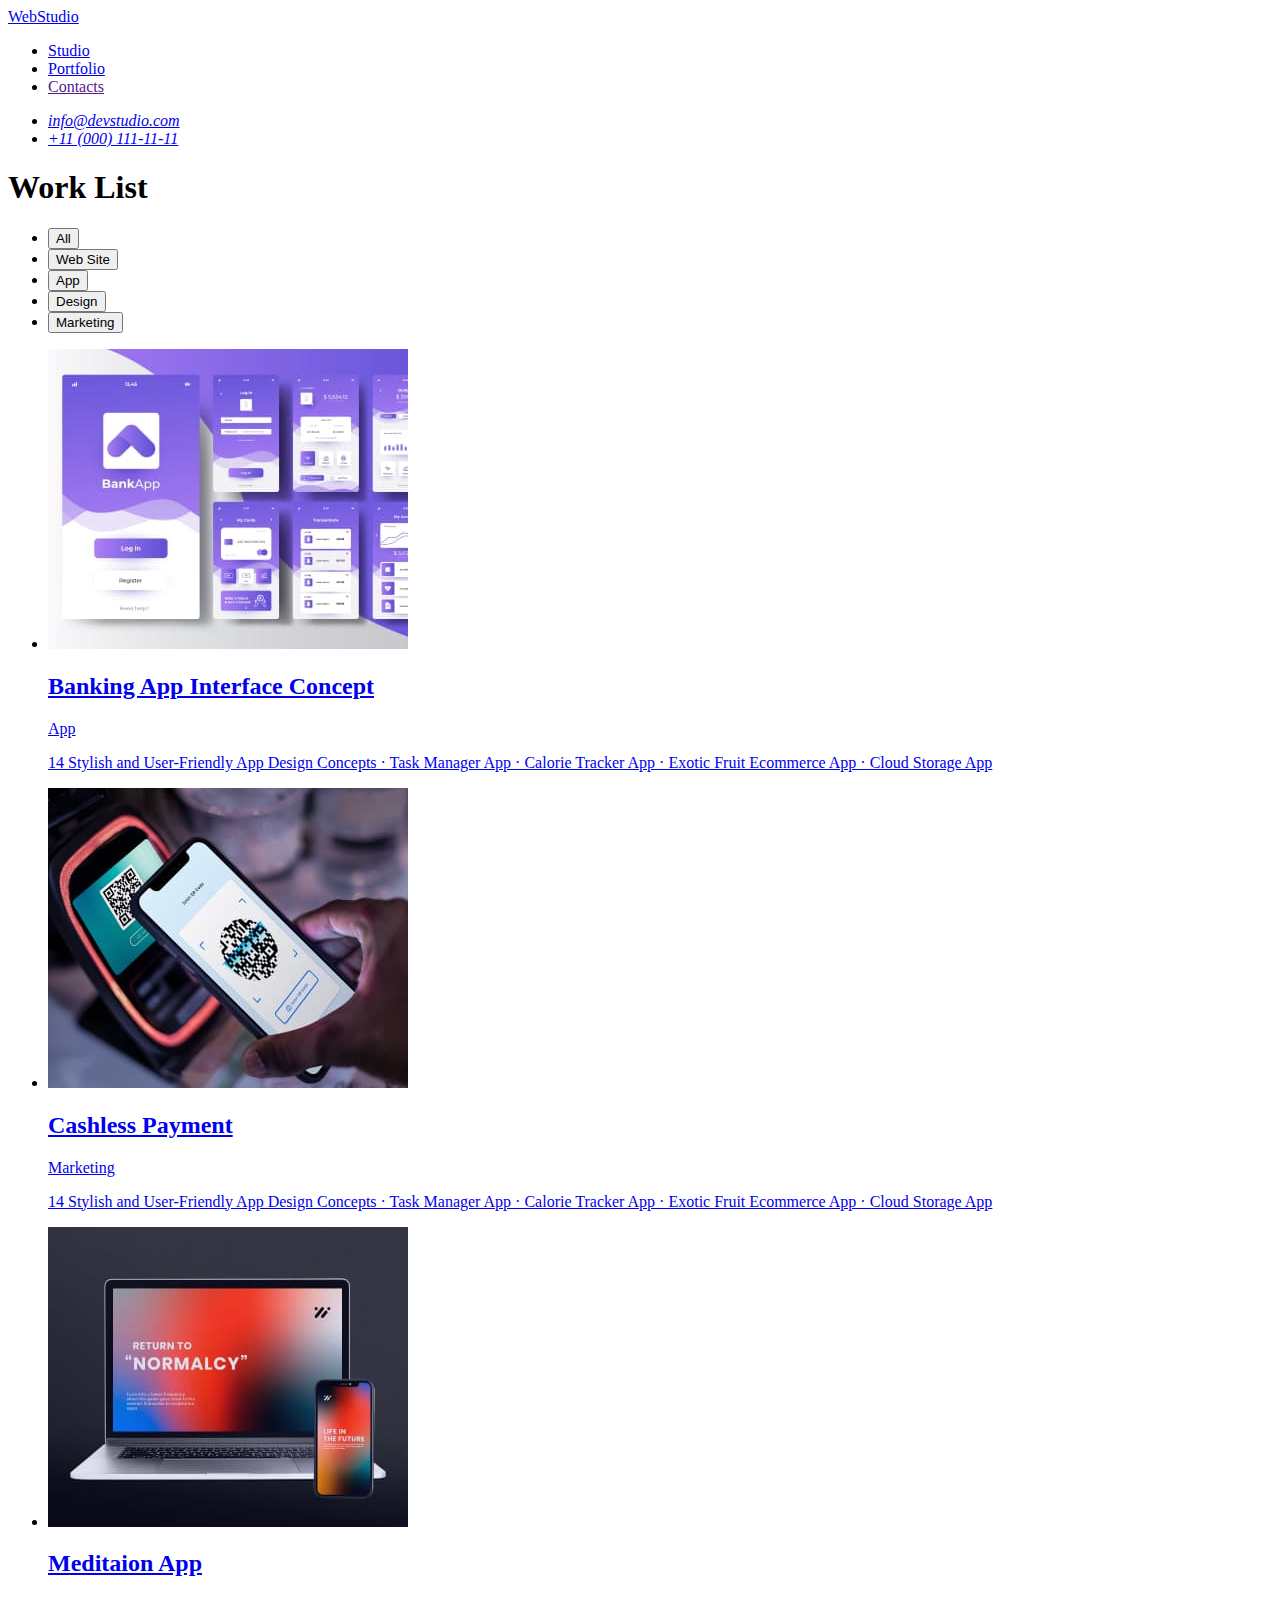
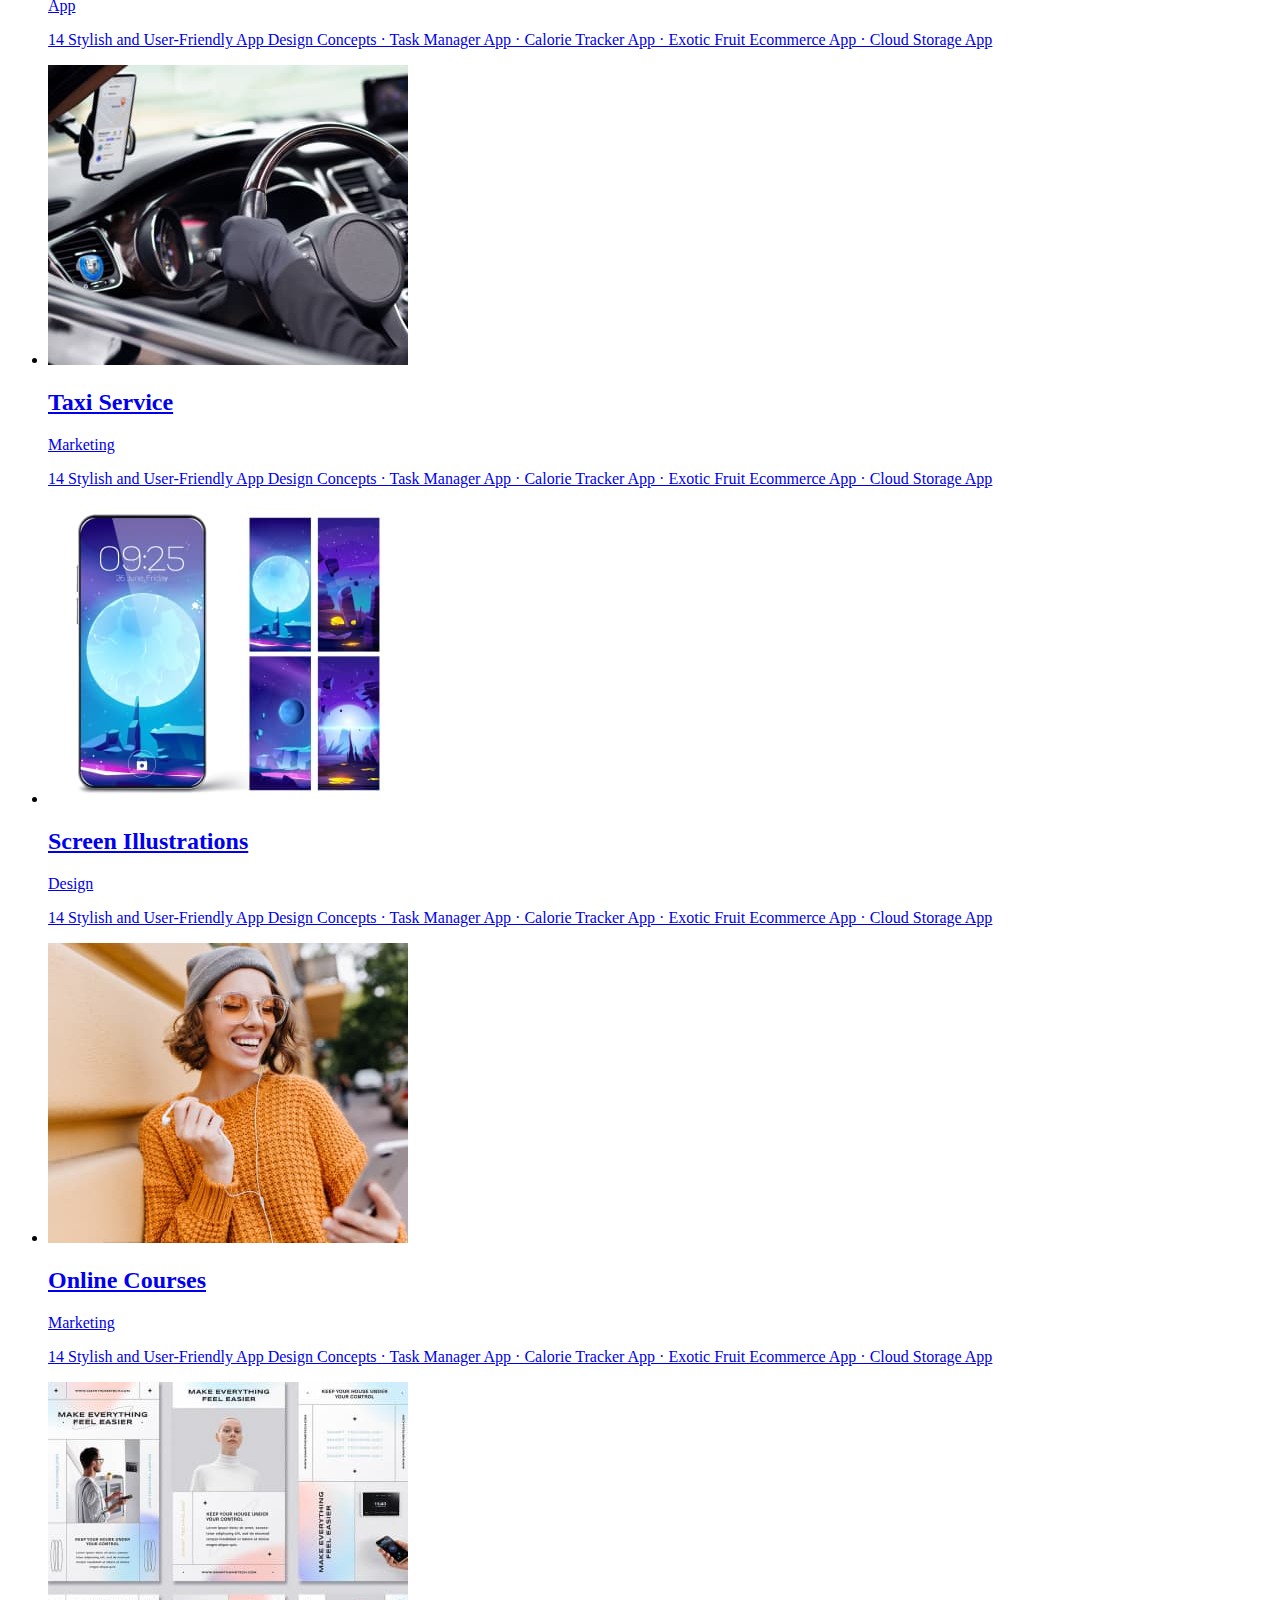
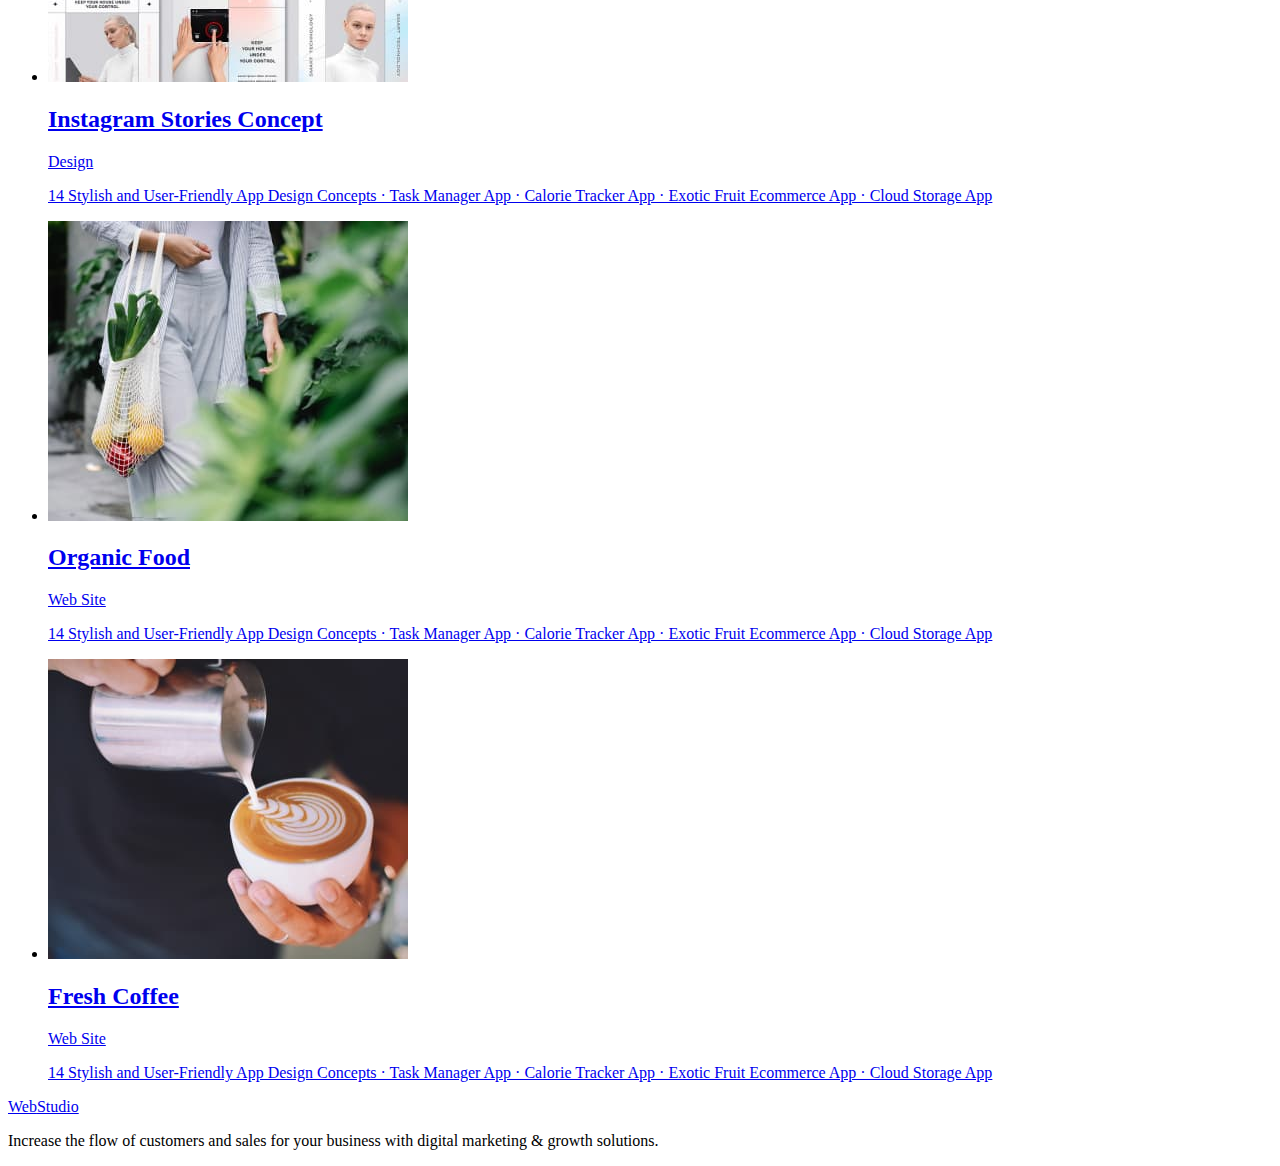
==== portfolio.html @ 68b68ec5 "Create portfolio.html" ====
<!DOCTYPE html>
<html lang="en">
	<head>
		<meta charset="UTF-8" />
		<meta http-equiv="X-UA-Compatible" content="IE=edge" />
		<meta name="viewport" content="width=device-width, initial-scale=1.0" />
		<title>Portfolio</title>
		<link rel="preconnect" href="https://fonts.googleapis.com" />
		<link rel="preconnect" href="https://fonts.gstatic.com" crossorigin />
		<link
			href="https://fonts.googleapis.com/css2?family=Raleway:wght@800&family=Roboto:wght@400;500;700;900&display=swap"
			rel="stylesheet"
		/>
		<link rel="stylesheet" href="./css/styles.css" />
	</head>

	<body>
		<!-- Header -->

		<header>
			<nav>
				<a class="header-logo" href="./index.html"><span class="header-logo-accent">Web</span>Studio</a>
				<ul class="list">
					<li><a class="header-navigation" href="./studio.html">Studio</a></li>
					<li><a class="header-navigation" href="./portfolio.html">Portfolio</a></li>
					<li><a class="header-navigation" href="">Contacts</a></li>
				</ul>
			</nav>

			<address>
				<ul class="list">
					<li><a class="header-address" href="mailto:info@devstudio.com">info@devstudio.com</a></li>
					<li><a class="header-address" href="tel:+110001111111">+11 (000) 111-11-11</a></li>
				</ul>
			</address>
		</header>

		<main>
			<!-- Items -->

			<section>
				<h1 class="visually-hidden">Work List</h1>

				<ul class="list">
					<li><button type="button" class="button-filter">All</button></li>
					<li><button type="button" class="button-filter">Web Site</button></li>
					<li><button type="button" class="button-filter">App</button></li>
					<li><button type="button" class="button-filter">Design</button></li>
					<li><button type="button" class="button-filter">Marketing</button></li>
				</ul>

				<ul class="list">
					<li>
						<a href="/">
							<img src="./images/work1.jpg" alt="Bank App Interface" width="360" height="300" />
							<h2 class="work-title">Banking App Interface Concept</h2>
							<p>App</p>
							<p class="work-description"
								>14 Stylish and User-Friendly App Design Concepts · Task Manager App · Calorie Tracker App · Exotic
								Fruit Ecommerce App · Cloud Storage App</p
							>
						</a>
					</li>

					<li>
						<a href="/">
							<img src="./images/work2.jpg" alt="Cashless Payment" width="360" height="300" />
							<h2 class="work-title">Cashless Payment</h2>
							<p class="work-type">Marketing</p>
							<p class="work-description"
								>14 Stylish and User-Friendly App Design Concepts · Task Manager App · Calorie Tracker App · Exotic
								Fruit Ecommerce App · Cloud Storage App</p
							>
						</a>
					</li>

					<li>
						<a href="/">
							<img src="./images/work3.jpg" alt="Meditaion App" width="360" height="300" />
							<h2 class="work-title">Meditaion App</h2>
							<p class="work-type">App</p>
							<p class="work-description"
								>14 Stylish and User-Friendly App Design Concepts · Task Manager App · Calorie Tracker App · Exotic
								Fruit Ecommerce App · Cloud Storage App</p
							>
						</a>
					</li>

					<li>
						<a href="/">
							<img src="./images/work4.jpg" alt="Taxi Service" width="360" height="300" />
							<h2>Taxi Service</h2>
							<p class="work-type">Marketing</p>
							<p class="work-description"
								>14 Stylish and User-Friendly App Design Concepts · Task Manager App · Calorie Tracker App · Exotic
								Fruit Ecommerce App · Cloud Storage App</p
							>
						</a>
					</li>

					<li>
						<a href="/">
							<img src="./images/work5.jpg" alt="Screen Illustrations" width="360" height="300" />
							<h2>Screen Illustrations</h2>
							<p>Design</p>
							<p class="work-description"
								>14 Stylish and User-Friendly App Design Concepts · Task Manager App · Calorie Tracker App · Exotic
								Fruit Ecommerce App · Cloud Storage App</p
							>
						</a>
					</li>

					<li>
						<a href="/">
							<img src="./images/work6.jpg" alt="Online Courses" width="360" height="300" />
							<h2>Online Courses</h2>
							<p>Marketing</p>
							<p class="work-description"
								>14 Stylish and User-Friendly App Design Concepts · Task Manager App · Calorie Tracker App · Exotic
								Fruit Ecommerce App · Cloud Storage App</p
							>
						</a>
					</li>

					<li>
						<a href="/">
							<img src="./images/work7.jpg" alt="Instagram Stories Concept" width="360" height="300" />
							<h2>Instagram Stories Concept</h2>
							<p>Design</p>
							<p class="work-description"
								>14 Stylish and User-Friendly App Design Concepts · Task Manager App · Calorie Tracker App · Exotic
								Fruit Ecommerce App · Cloud Storage App</p
							>
						</a>
					</li>

					<li>
						<a href="/">
							<img src="./images/work8.jpg" alt="Organic Food" width="360" height="300" />
							<h2>Organic Food</h2>
							<p>Web Site</p>
							<p class="work-description"
								>14 Stylish and User-Friendly App Design Concepts · Task Manager App · Calorie Tracker App · Exotic
								Fruit Ecommerce App · Cloud Storage App</p
							>
						</a>
					</li>

					<li>
						<a href="/">
							<img src="./images/work9.jpg" alt="Coffee" width="360" height="300" />
							<h2>Fresh Coffee</h2>
							<p>Web Site</p>
							<p class="work-description"
								>14 Stylish and User-Friendly App Design Concepts · Task Manager App · Calorie Tracker App · Exotic
								Fruit Ecommerce App · Cloud Storage App</p
							>
						</a>
					</li>
				</ul>
			</section>
		</main>

		<!-- Footer -->

		<footer class="footer">
			<a class="footer-logo" href="./index.html"><span class="footer-logo-accent">Web</span>Studio</a>
			<p class="footer-description">
				Increase the flow of customers and sales for your business with digital marketing & growth solutions.
			</p>
		</footer>
	</body>
</html>
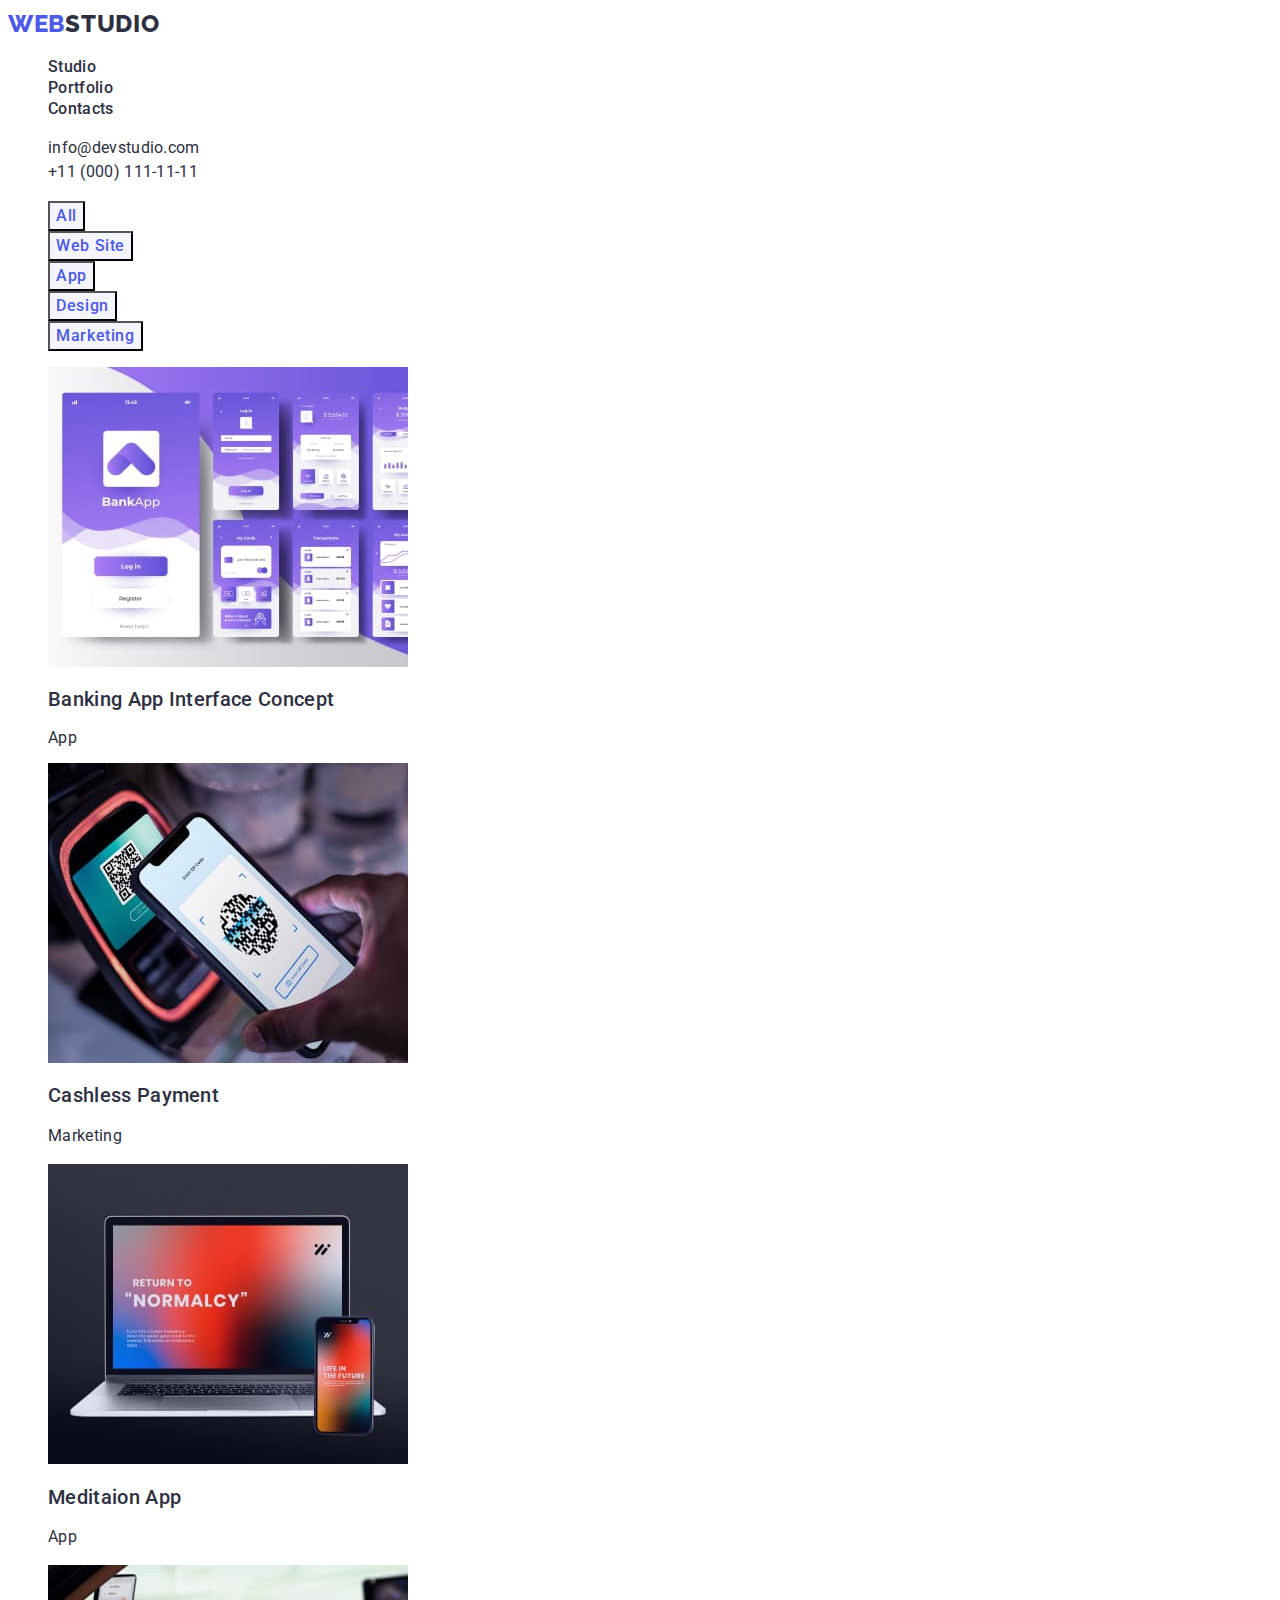
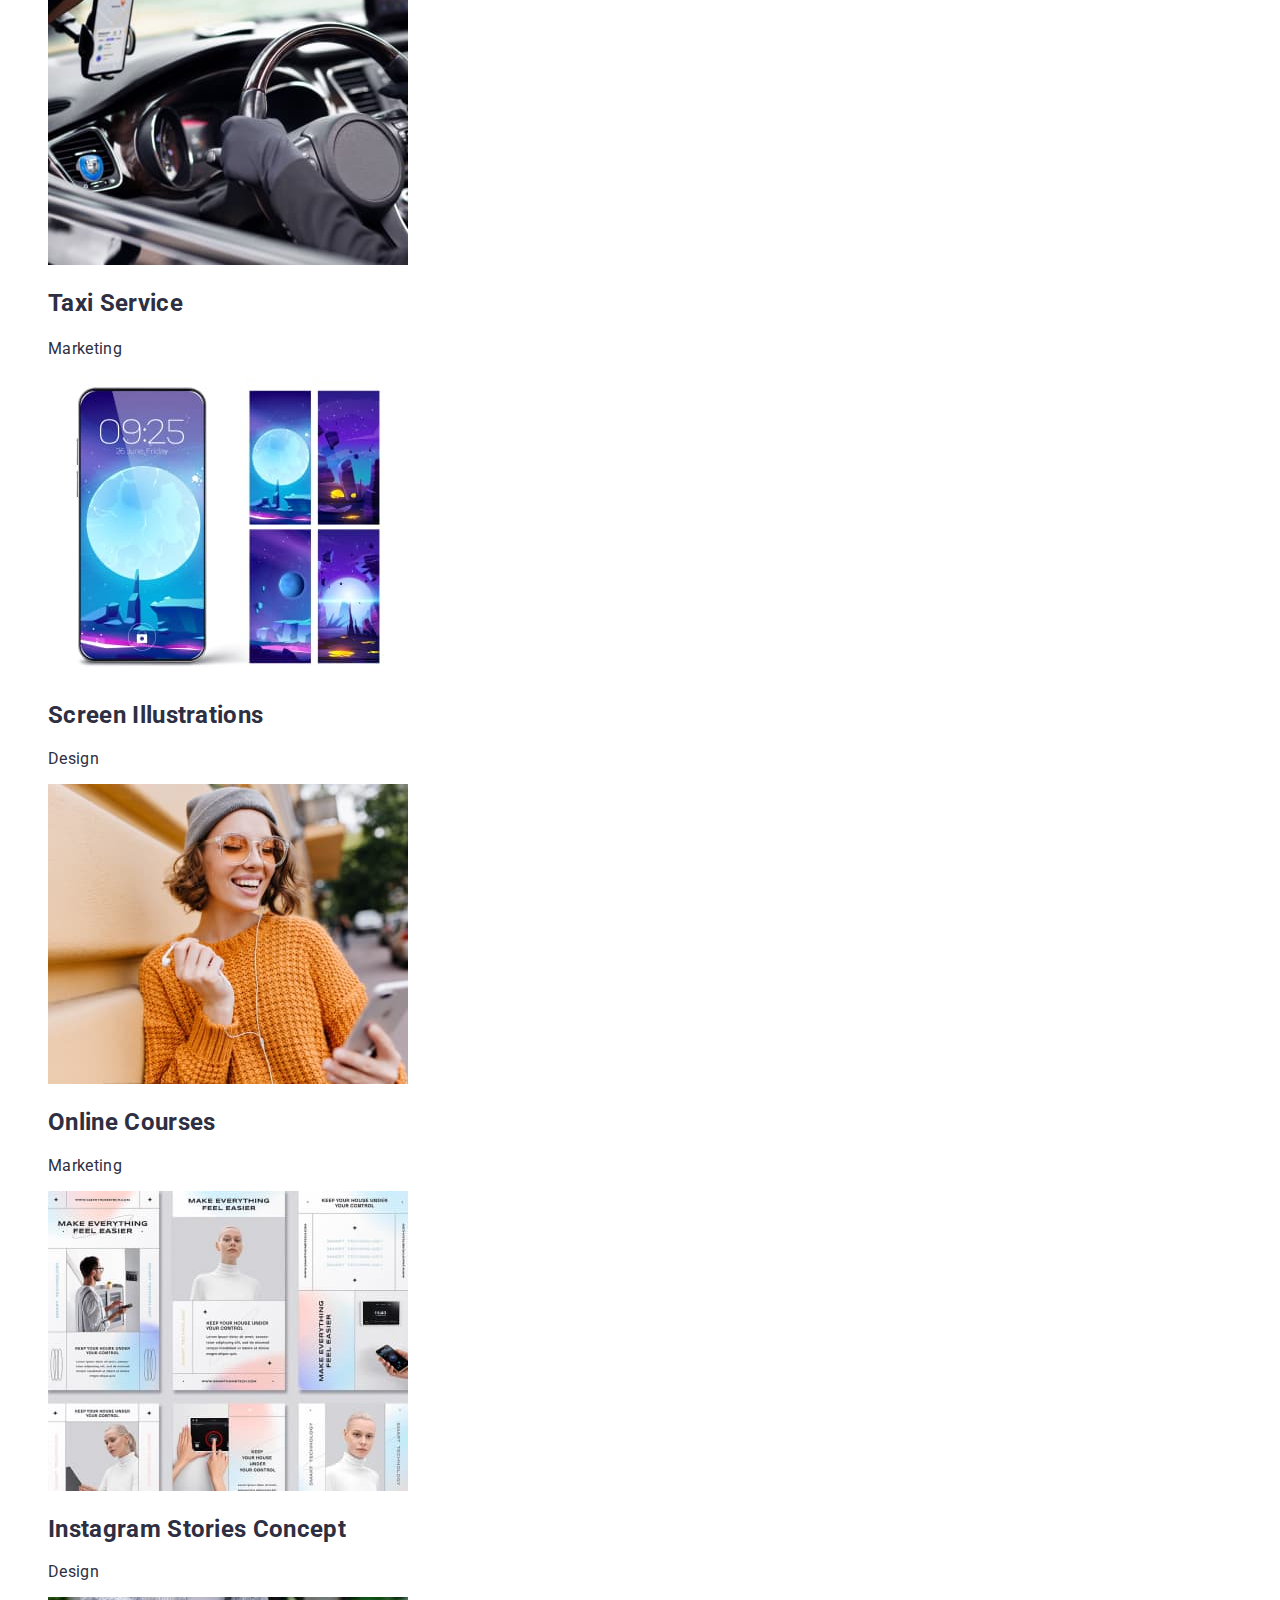
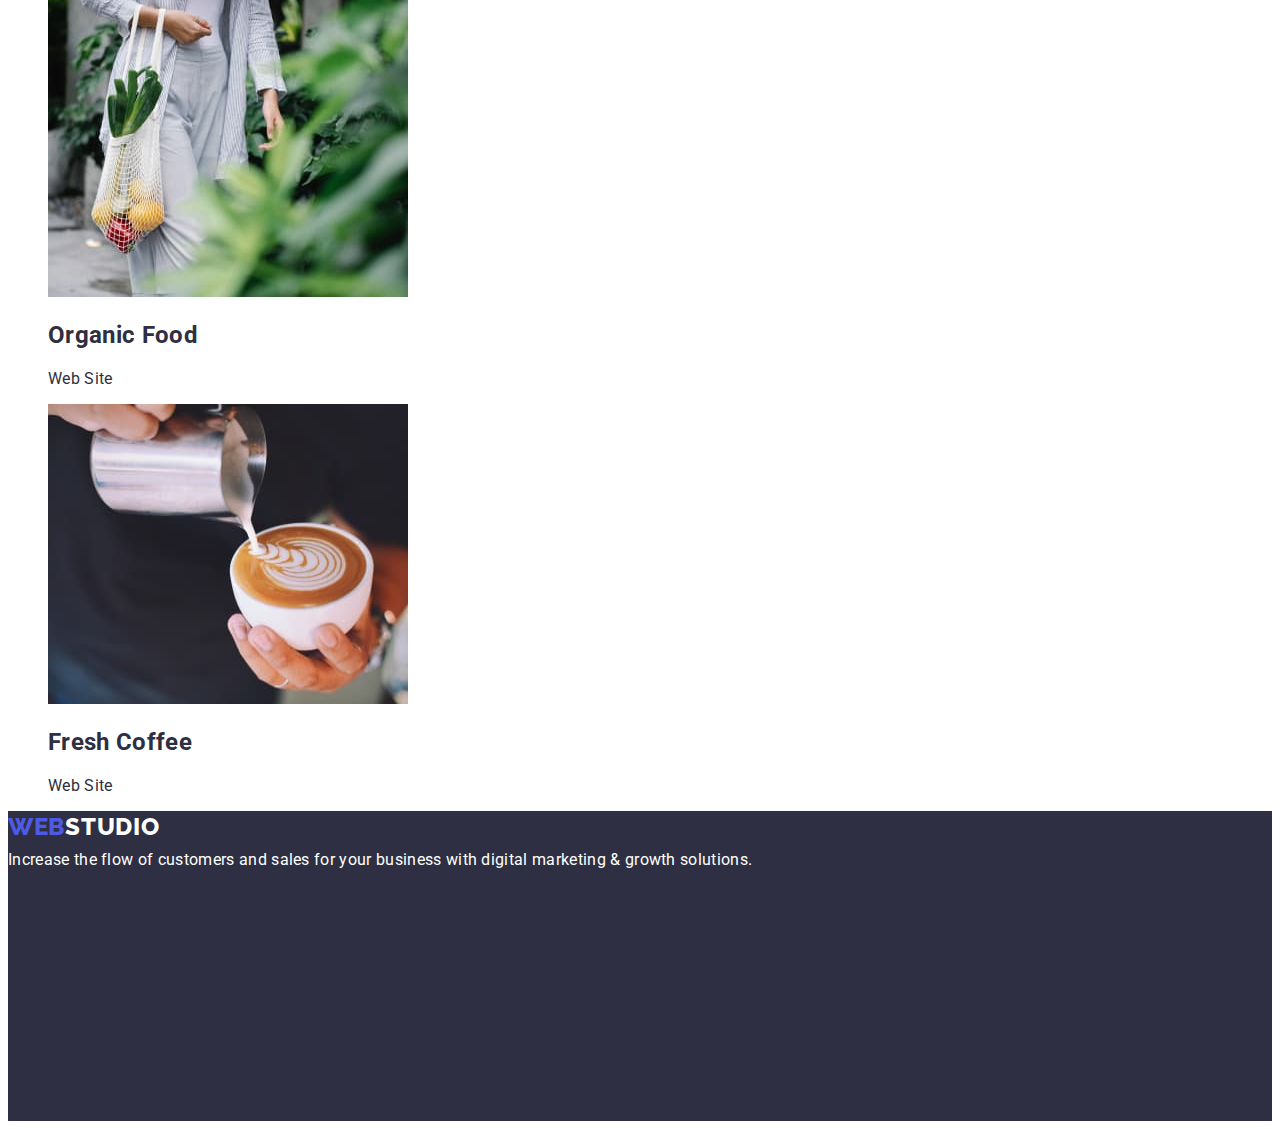
==== commit 242ba300: "Допрацювання ДЗ2" ====
--- a/portfolio.html
+++ b/portfolio.html
@@ -21,7 +21,7 @@
 			<nav>
 				<a class="header-logo" href="./index.html"><span class="header-logo-accent">Web</span>Studio</a>
 				<ul class="list">
-					<li><a class="header-navigation" href="./studio.html">Studio</a></li>
+					<li><a class="header-navigation" href="./index.html">Studio</a></li>
 					<li><a class="header-navigation" href="./portfolio.html">Portfolio</a></li>
 					<li><a class="header-navigation" href="">Contacts</a></li>
 				</ul>
@@ -55,10 +55,6 @@
 							<img src="./images/work1.jpg" alt="Bank App Interface" width="360" height="300" />
 							<h2 class="work-title">Banking App Interface Concept</h2>
 							<p>App</p>
-							<p class="work-description"
-								>14 Stylish and User-Friendly App Design Concepts · Task Manager App · Calorie Tracker App · Exotic
-								Fruit Ecommerce App · Cloud Storage App</p
-							>
 						</a>
 					</li>
 
@@ -67,10 +63,6 @@
 							<img src="./images/work2.jpg" alt="Cashless Payment" width="360" height="300" />
 							<h2 class="work-title">Cashless Payment</h2>
 							<p class="work-type">Marketing</p>
-							<p class="work-description"
-								>14 Stylish and User-Friendly App Design Concepts · Task Manager App · Calorie Tracker App · Exotic
-								Fruit Ecommerce App · Cloud Storage App</p
-							>
 						</a>
 					</li>
 
@@ -79,10 +71,6 @@
 							<img src="./images/work3.jpg" alt="Meditaion App" width="360" height="300" />
 							<h2 class="work-title">Meditaion App</h2>
 							<p class="work-type">App</p>
-							<p class="work-description"
-								>14 Stylish and User-Friendly App Design Concepts · Task Manager App · Calorie Tracker App · Exotic
-								Fruit Ecommerce App · Cloud Storage App</p
-							>
 						</a>
 					</li>
 
@@ -91,10 +79,6 @@
 							<img src="./images/work4.jpg" alt="Taxi Service" width="360" height="300" />
 							<h2>Taxi Service</h2>
 							<p class="work-type">Marketing</p>
-							<p class="work-description"
-								>14 Stylish and User-Friendly App Design Concepts · Task Manager App · Calorie Tracker App · Exotic
-								Fruit Ecommerce App · Cloud Storage App</p
-							>
 						</a>
 					</li>
 
@@ -103,10 +87,6 @@
 							<img src="./images/work5.jpg" alt="Screen Illustrations" width="360" height="300" />
 							<h2>Screen Illustrations</h2>
 							<p>Design</p>
-							<p class="work-description"
-								>14 Stylish and User-Friendly App Design Concepts · Task Manager App · Calorie Tracker App · Exotic
-								Fruit Ecommerce App · Cloud Storage App</p
-							>
 						</a>
 					</li>
 
@@ -115,10 +95,6 @@
 							<img src="./images/work6.jpg" alt="Online Courses" width="360" height="300" />
 							<h2>Online Courses</h2>
 							<p>Marketing</p>
-							<p class="work-description"
-								>14 Stylish and User-Friendly App Design Concepts · Task Manager App · Calorie Tracker App · Exotic
-								Fruit Ecommerce App · Cloud Storage App</p
-							>
 						</a>
 					</li>
 
@@ -127,10 +103,6 @@
 							<img src="./images/work7.jpg" alt="Instagram Stories Concept" width="360" height="300" />
 							<h2>Instagram Stories Concept</h2>
 							<p>Design</p>
-							<p class="work-description"
-								>14 Stylish and User-Friendly App Design Concepts · Task Manager App · Calorie Tracker App · Exotic
-								Fruit Ecommerce App · Cloud Storage App</p
-							>
 						</a>
 					</li>
 
@@ -139,10 +111,6 @@
 							<img src="./images/work8.jpg" alt="Organic Food" width="360" height="300" />
 							<h2>Organic Food</h2>
 							<p>Web Site</p>
-							<p class="work-description"
-								>14 Stylish and User-Friendly App Design Concepts · Task Manager App · Calorie Tracker App · Exotic
-								Fruit Ecommerce App · Cloud Storage App</p
-							>
 						</a>
 					</li>
 
@@ -151,10 +119,6 @@
 							<img src="./images/work9.jpg" alt="Coffee" width="360" height="300" />
 							<h2>Fresh Coffee</h2>
 							<p>Web Site</p>
-							<p class="work-description"
-								>14 Stylish and User-Friendly App Design Concepts · Task Manager App · Calorie Tracker App · Exotic
-								Fruit Ecommerce App · Cloud Storage App</p
-							>
 						</a>
 					</li>
 				</ul>
--- a/css/styles.css
+++ b/css/styles.css
@@ -0,0 +1,224 @@
+body {
+    font-family: 'Roboto', 'Verdana', 'Tahoma', sans-serif;
+    font-weight: 400;
+    font-size: 16px;
+    letter-spacing: 0.02em;
+    color: var(--text-color);
+    background-color: var(--main-white-color);
+    
+}
+
+:root {
+    --main-white-color: #FFFFFF;
+    --text-color: #2E2F42;
+    --accent-color: #4D5AE5;
+    --second-bg-color: #F4F4FD;
+    --hover-color: #404BBF;
+}
+
+a {
+    text-decoration: none;
+    color: var(--text-color);
+}
+
+.list {
+    list-style: none;
+}
+
+.visually-hidden {
+    position: absolute;
+    width: 1px;
+    height: 1px;
+    margin: -1px;
+    border: 0;
+    padding: 0;
+    white-space: nowrap;
+    clip-path: inset(100%);
+    clip: rect(0 0 0 0);
+    overflow: hidden;
+}
+
+
+/* MAIN PAGE */
+
+
+/* Header */
+
+.header-logo {
+    font-family: 'Raleway', sans-serif;
+    font-size: 24px;
+    font-weight: 800;
+    line-height: 1.33;
+    letter-spacing: 0.03em;
+    text-transform: uppercase;
+    color: var(--text-color);
+}
+
+.header-logo-accent {
+    color: var(--accent-color);
+}
+
+.header-navigation {
+    color: var(--text-color);
+    font-weight: 500;
+    line-height: 1.33;
+}
+
+.header-navigation:hover,
+.header-navigation:focus {
+    color: var(--hover-color);
+}
+
+.header-address {
+    color: var(--text-color);
+    font-style: normal;
+    line-height: 1.53;
+}
+
+.header-address:hover,
+.header-address:focus {
+    color: var(--hover-color);
+}
+
+/* Hero Section */
+
+.hero-section {
+    background-color: var(--text-color);
+    height: 600px;
+}
+
+.hero-title {
+    font-style: normal;
+    font-weight: 700;
+    font-size: 56px;
+    line-height: 1.07;
+    text-align: center;
+    color: var(--main-white-color);
+}
+
+.hero-button {
+    background: var(--accent-color);
+    color: white;
+    font-family: inherit;
+    font-style: inherit;
+    font-size: inherit;
+    font-weight: 500;
+    line-height: 1.5;
+    display: flex;
+    align-items: center;
+    letter-spacing: 0.04em;
+    cursor: pointer;
+}
+
+.hero-button:hover,
+.hero-button:focus {
+    background: var(--hover-color)
+
+}
+
+/* Our adventages */
+
+.adventage-subtitle {
+    font-weight: 500;
+    font-size: 20px;
+    line-height: 1.2;
+}
+
+.adventages-description {
+    line-height: 1.5;
+}
+
+/* What are we doing */
+
+.second-title {
+    font-weight: 700;
+    font-size: 36px;
+    line-height: 1.11;
+    text-align: center;
+    text-transform: capitalize;
+}
+
+/* Our team */
+
+.section-team {
+    background-color: var(--second-bg-color);
+}
+
+.team-subtitle {
+    font-weight: 500;
+    font-size: 20px;
+    line-height: 1.2;
+    text-align: center;
+}
+
+.team-description {
+    line-height: 1.5;
+    text-align: center;
+}
+
+
+/* Footer */
+
+.footer {
+    background-color: var(--text-color);
+    height: 310px;
+}
+
+.footer-logo {
+    font-family: 'Raleway', sans-serif;
+    font-size: 24px;
+    font-weight: 800;
+    line-height: 1.33;
+    letter-spacing: 0.03em;
+    text-transform: uppercase;
+    color: var(--main-white-color)
+}
+
+.footer-logo-accent {
+    color: var(--accent-color);
+}
+
+.footer-description {
+    color: var(--main-white-color);
+    line-height: 1.5px;
+    
+}
+
+
+
+/* PORTFOLIO PAGE */
+
+.button-filter {
+    background-color: var(--second-bg-color);
+    color: var(--accent-color);
+    font-family: inherit;
+    font-weight: 500;
+    font-size: inherit;
+    line-height: 1.5;
+    align-items: center;
+    text-align: center;
+    letter-spacing: 0.04em;
+    cursor: pointer;
+}
+
+.button-filter:hover,
+.button-filter:focus {
+    background: var(--hover-color);
+    color: var(--main-white-color)
+}
+
+
+.work-title {
+    font-weight: 500;
+    font-size: 20px;
+    line-height: 1.2;
+}
+
+.work-type {
+    line-height: 1.5;
+}
+
+.work-description {
+    line-height: 1.5;
+    color: var(--second-bg-color)
+}